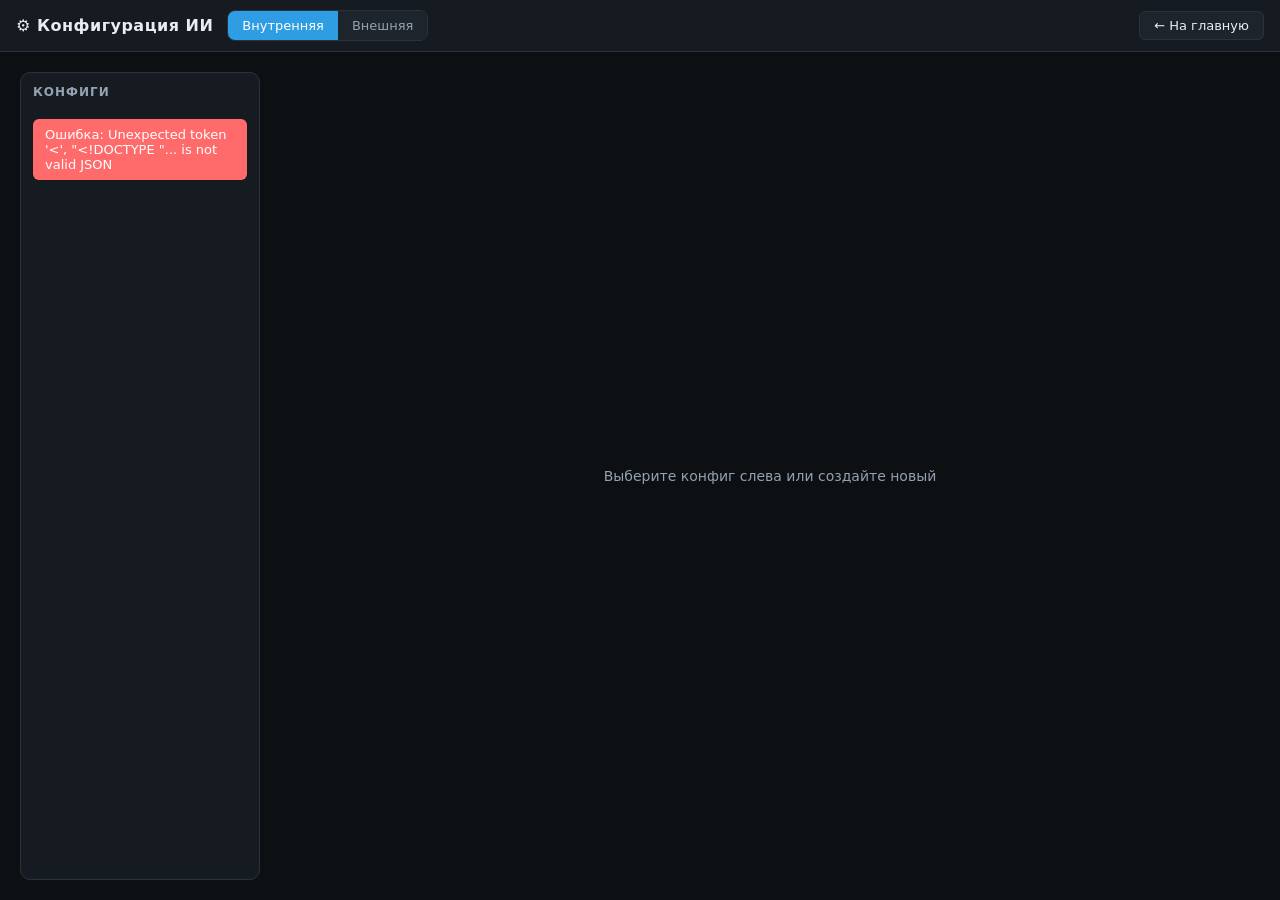
==== kuzmich-cockpit/frontend/config.html @ 86af547f "Initial commit: monorepo structure - voice_robot: core voice robot scripts, configs, prompts, models" ====
<!doctype html>
<html lang="ru">
<head>
  <meta charset="utf-8">
  <meta name="viewport" content="width=device-width, initial-scale=1">
  <title>Редактор конфигурации ИИ</title>
  <link rel="stylesheet" href="css/base.css">
  <link rel="stylesheet" href="css/config.css">
</head>
<body>
<header>
  <h1>⚙ Конфигурация ИИ</h1>
  <div class="mode-tabs">
    <button id="tabInternal" class="active">Внутренняя</button>
    <button id="tabExternal">Внешняя</button>
  </div>
  <div class="spacer"></div>
  <a href="/" class="back-btn">← На главную</a>
</header>
<main>
  <div class="sidebar">
    <h2>Конфиги</h2>
    <div id="configList"></div>
    <div id="status" class="status hidden"></div>
  </div>
  <div class="editor" id="editorPanel">
    <div class="editor-empty" id="editorEmpty">Выберите конфиг слева или создайте новый</div>
    <div id="editorTop" style="display:none;gap:10px;align-items:center;margin-bottom:8px">
      <label style="font-size:13px;color:var(--dim)">Имя:</label>
      <input id="configNameInput" type="text" style="flex:1;background:#0f1418;color:var(--txt);border:1px solid var(--line);border-radius:6px;padding:6px 10px;font:inherit;font-size:14px" placeholder="имя файла" />
      <span id="dirtyIndicator" style="font-size:13px;color:var(--warn);font-weight:600"></span>
    </div>
    <div id="editorContent" style="display:none;flex-direction:column;gap:12px;flex:1;overflow-y:auto"></div>
    <div class="actions" id="editorActions" style="display:none">
      <button id="newBtn">Новый</button>
      <button class="primary" id="saveBtn">Сохранить</button>
      <button id="selectBtn">Выбрать</button>
      <button id="resetBtn">Сбросить все</button>
      <button class="danger" id="deleteBtn">Удалить</button>
      <button id="rawToggle" class="raw-toggle">RAW</button>
      <div class="spacer"></div>
      <span id="activeBadge" class="active-badge" style="display:none">Активен</span>
    </div>
    <div class="raw-editor" id="rawEditor">
      <textarea id="rawTextarea" spellcheck="false"></textarea>
    </div>
  </div>
</main>

<script src="js/base.js"></script>
<script src="js/editor.js"></script>
<script src="js/ini-parser.js"></script>
<script src="js/model-fetcher.js"></script>
<script>
'use strict';
(function(){
  const configList = $('#configList');
  const editorContent = $('#editorContent');
  const editorEmpty = $('#editorEmpty');
  const editorActions = $('#editorActions');
  const editorTop = $('#editorTop');
  const configNameInput = $('#configNameInput');
  const dirtyIndicator = $('#dirtyIndicator');
  const rawEditor = $('#rawEditor');
  const rawTextarea = $('#rawTextarea');
  const rawToggle = $('#rawToggle');
  const statusDiv = $('#status');
  const activeBadge = $('#activeBadge');

  let currentMode = 'internal';
  let baseDefaults = {};
  let overrides = {};
  let originalOverrides = {};
  let rawMode = false;

  const ed = new SidebarEditor({
    nameInput: configNameInput,
    contentArea: rawTextarea,
    dirtyIndicator, statusDiv,
    saveBtn: $('#saveBtn'),
    deleteBtn: $('#deleteBtn'),
    editorEl: editorContent,
    emptyEl: editorEmpty,
    actionsEl: editorActions
  });

  // Override: content is serialized overrides
  ed.getContent = () => rawMode ? rawTextarea.value : serializeOverride(overrides);

  // Override: dirty = name changed OR overrides changed
  ed.isDirty = () => {
    const nameChanged = configNameInput.value.trim() !== ed.originalName;
    const overridesChanged = JSON.stringify(overrides) !== JSON.stringify(originalOverrides);
    if (ed.isNew) return configNameInput.value.trim() !== '' || overridesChanged;
    return nameChanged || overridesChanged;
  };

  // Override: hideEditor for config-specific elements
  ed.hideEditor = () => {
    editorContent.style.display = 'none';
    editorEmpty.style.display = 'flex';
    editorActions.style.display = 'none';
    editorTop.style.display = 'none';
    rawEditor.style.display = 'none';
    rawToggle.textContent = 'RAW';
    dirtyIndicator.textContent = '';
    ed.isNew = false;
  };

  // Override: showEditor for config-specific elements
  ed.showEditor = () => {
    editorEmpty.style.display = 'none';
    editorContent.style.display = 'flex';
    editorActions.style.display = 'flex';
    editorTop.style.display = 'flex';
  };

  const EDITABLE = {
    'internal': {
      'ai': [
        {key:'backend',label:'Backend',type:'select',options:['llama','vllm']},
        {key:'model',label:'Модель',type:'model_select'},
        {key:'temperature',label:'Температура'},
        {key:'max_tokens',label:'Макс. токенов'}
      ],
      'realtime': [
        {key:'realtime_url',label:'Realtime URL'},
        {key:'voice',label:'Voice'},
        {key:'model',label:'Модель RT'},
        {key:'max_session_turns',label:'Макс. сессий'}
      ],
      'llama': [{key:'ctx_size',label:'Размер контекста'},{key:'gpu_layers',label:'GPU слои (-1=all)'}],
      'vllm':  [{key:'gpu_memory_utilization',label:'GPU память (%)'},{key:'max_model_len',label:'Макс. длина модели'}],
    },
    'external': {
      'ai': [
        {key:'backend',label:'Backend',type:'select',options:['openai']},
        {key:'base_url',label:'Base URL'},
        {key:'api_key',label:'API ключ'},
        {key:'model',label:'Модель'},
        {key:'temperature',label:'Температура'},
        {key:'max_tokens',label:'Макс. токенов'}
      ],
      'realtime': [
        {key:'realtime_url',label:'Realtime URL'},
        {key:'voice',label:'Voice'},
        {key:'api_key',label:'API ключ RT'},
        {key:'model',label:'Модель RT'},
        {key:'max_session_turns',label:'Макс. сессий'}
      ],
    },
  };

  $('#tabInternal').onclick = () => setMode('internal');
  $('#tabExternal').onclick = () => setMode('external');

  async function setMode(mode){
    currentMode = mode;
    ed.current = null;
    ed.originalName = '';
    rawMode = false;
    overrides = {};
    originalOverrides = {};
    $('#tabInternal').classList.toggle('active', mode === 'internal');
    $('#tabExternal').classList.toggle('active', mode === 'external');
    ed.hideEditor();
    loadConfigList();
    try {
      const st = await fetch('/api/companion/status');
      const stData = await st.json();
      const lastCfg = stData.last_config && stData.last_config[mode];
      if(lastCfg){
        const configs = await (await fetch('/api/companion/configs/' + mode)).json();
        if((configs.configs || []).includes(lastCfg)){
          loadConfig(lastCfg);
          return;
        }
      }
    } catch(e){}
  }

  async function loadDefaults(){
    try {
      const res = await fetch('/api/companion/base_config');
      if(!res.ok) return;
      const data = await res.json();
      baseDefaults = {};
      (data.sections || []).forEach(s => {
        baseDefaults[s.name] = {};
        s.items.forEach(item => { baseDefaults[s.name][item.key] = item.value; });
      });
    } catch(e){}
  }

  async function loadConfigList(){
    try {
      const res = await fetch('/api/companion/configs/' + currentMode);
      const data = await res.json();
      const names = data.configs || [];
      let activeName = null;
      try {
        const st = await fetch('/api/companion/status');
        const stData = await st.json();
        activeName = stData.last_config && stData.last_config[currentMode] || null;
      } catch(e){}

      configList.innerHTML = '';
      if(names.length === 0){
        configList.innerHTML = '<div style="color:var(--dim);font-size:13px;padding:8px">Нет конфигов</div>';
        return;
      }
      names.forEach(name => {
        const div = document.createElement('div');
        div.className = 'config-item' + (name === ed.current ? ' active' : '');
        div.textContent = name;
        if(name === activeName){
          const badge = document.createElement('span');
          badge.className = 'badge';
          badge.textContent = '\u25cf';
          badge.style.color = 'var(--ok)';
          div.appendChild(badge);
        }
        div.onclick = () => {
          if(ed.isDirty() && !confirm('Есть несохранённые изменения. Продолжить?')) return;
          loadConfig(name);
        };
        configList.appendChild(div);
      });
    } catch(e){ ed.showMsg('Ошибка: ' + e.message, 'err'); }
  }

  async function loadConfig(name){
    try {
      const res = await fetch('/api/companion/config/' + currentMode + '/get/' + encodeURIComponent(name));
      if(!res.ok) throw new Error('Не найден');
      const data = await res.json();
      overrides = parseOverride(data.content || '');
      originalOverrides = JSON.parse(JSON.stringify(overrides));
      rawMode = false;
      rawToggle.textContent = 'RAW';
      rawEditor.style.display = 'none';
      ed.load(name, serializeOverride(overrides));
      renderForm();
      ed.showEditor();
      loadConfigList();
      try {
        const st = await fetch('/api/companion/status');
        const stData = await st.json();
        activeBadge.style.display = (stData.mode === currentMode && stData.config === name) ? '' : 'none';
      } catch(e){ activeBadge.style.display = 'none'; }
    } catch(e){ ed.showMsg('Ошибка: ' + e.message, 'err'); }
  }

  function renderForm(){
    editorContent.innerHTML = '';
    const fields = EDITABLE[currentMode] || {};
    const backendVal = (overrides.ai && overrides.ai.backend)
      || (baseDefaults.ai && baseDefaults.ai.backend) || 'llama';
    const showSection = currentMode === 'internal' ? backendVal : null;

    Object.keys(fields).forEach(section => {
      if(currentMode === 'internal' && (section === 'llama' || section === 'vllm')){
        if(section !== showSection) return;
      }
      const items = fields[section];
      if(!items || items.length === 0) return;

      const card = document.createElement('div');
      card.className = 'section-card';
      const h3 = document.createElement('h3');
      h3.textContent = '[' + section + ']';
      card.appendChild(h3);

      items.forEach(field => {
        const defaultVal = (baseDefaults[section] && baseDefaults[section][field.key]) || '';
        const overrideVal = overrides[section] && overrides[section][field.key];
        const currentVal = overrideVal !== undefined ? overrideVal : defaultVal;
        const isOverridden = overrideVal !== undefined;

        const row = document.createElement('div');
        row.className = 'field';
        const label = document.createElement('label');
        label.textContent = field.label;
        row.appendChild(label);

        const hint = document.createElement('span');
        hint.className = 'hint';
        const updateHint = () => {
          const ov = overrides[section] && overrides[section][field.key] !== undefined;
          hint.style.cssText = 'font-size:11px;color:' + (ov ? 'var(--warn)' : 'var(--dim)') + ';min-width:70px;text-align:right;flex-shrink:0;cursor:' + (ov ? 'pointer' : 'default');
          hint.title = ov ? 'Нажмите чтобы сбросить к дефолту' : 'Уже используется значение по умолчанию';
          hint.textContent = '\u2190 ' + (defaultVal || '—');
          return ov;
        };
        updateHint();
        hint.onclick = () => {
          const currentlyOverridden = overrides[section] && overrides[section][field.key] !== undefined;
          if(!currentlyOverridden) return;
          if(field.type === 'select'){
            overrides[section][field.key] = field.options[0];
          } else if(field.type === 'model_select'){
            delete overrides[section][field.key];
            fetchModels(backendVal).then(models => {
              if(models.length > 0) overrides[section][field.key] = models[0];
              if(Object.keys(overrides[section]).length === 0) delete overrides[section];
              renderForm();
              ed.updateDirty();
            });
            return;
          } else {
            delete overrides[section][field.key];
            if(Object.keys(overrides[section]).length === 0) delete overrides[section];
          }
          renderForm();
          ed.updateDirty();
        };

        let inp;

        if(field.type === 'select'){
          inp = document.createElement('select');
          field.options.forEach(opt => {
            const o = document.createElement('option');
            o.value = opt; o.textContent = opt;
            if(opt === currentVal) o.selected = true;
            inp.appendChild(o);
          });
          inp.addEventListener('change', () => {
            if(!overrides[section]) overrides[section] = {};
            overrides[section][field.key] = inp.value;
            updateHint();
            ed.updateDirty();
            if(field.key === 'backend') renderForm();
          });
        } else if(field.type === 'model_select'){
          inp = document.createElement('select');
          const optDefault = document.createElement('option');
          optDefault.value = ''; optDefault.textContent = '— из базового —';
          if(!currentVal) optDefault.selected = true;
          inp.appendChild(optDefault);
          fetchModels(backendVal).then(models => {
            while(inp.options.length > 1) inp.remove(1);
            models.forEach(m => {
              const o = document.createElement('option');
              o.value = m; o.textContent = m;
              if(m === currentVal) o.selected = true;
              inp.appendChild(o);
            });
          });
          inp.addEventListener('change', () => {
            if(!overrides[section]) overrides[section] = {};
            if(inp.value){
              overrides[section][field.key] = inp.value;
            } else {
              delete overrides[section][field.key];
              if(Object.keys(overrides[section]).length === 0) delete overrides[section];
            }
            updateHint();
            ed.updateDirty();
          });
        } else {
          const val = currentVal.trim().toLowerCase();
          if(val === 'true' || val === 'false'){
            inp = document.createElement('input');
            inp.type = 'checkbox';
            inp.checked = val === 'true';
            inp.addEventListener('change', () => {
              if(!overrides[section]) overrides[section] = {};
              overrides[section][field.key] = inp.checked ? 'true' : 'false';
              updateHint();
              ed.updateDirty();
            });
          } else if(/^-?\d+$/.test(val)){
            inp = document.createElement('input');
            inp.type = 'number';
            inp.value = currentVal;
            inp.addEventListener('input', () => {
              if(!overrides[section]) overrides[section] = {};
              overrides[section][field.key] = inp.value;
              updateHint();
              ed.updateDirty();
            });
          } else if(/^-?\d+\.\d+$/.test(val)){
            inp = document.createElement('input');
            inp.type = 'number';
            inp.step = '0.01';
            inp.value = currentVal;
            inp.addEventListener('input', () => {
              if(!overrides[section]) overrides[section] = {};
              overrides[section][field.key] = inp.value;
              updateHint();
              ed.updateDirty();
            });
          } else {
            inp = document.createElement('input');
            inp.type = 'text';
            inp.value = currentVal;
            inp.addEventListener('input', () => {
              if(!overrides[section]) overrides[section] = {};
              overrides[section][field.key] = inp.value;
              updateHint();
              ed.updateDirty();
            });
          }
        }

        inp.style.flex = '1';
        row.appendChild(inp);
        row.appendChild(hint);

        card.appendChild(row);
      });

      editorContent.appendChild(card);
    });
  }

  rawToggle.onclick = () => {
    rawMode = !rawMode;
    if(rawMode){
      rawTextarea.value = serializeOverride(overrides);
      editorContent.style.display = 'none';
      rawEditor.style.display = 'block';
      rawToggle.textContent = 'Форма';
    } else {
      overrides = parseOverride(rawTextarea.value);
      rawEditor.style.display = 'none';
      editorContent.style.display = 'flex';
      rawToggle.textContent = 'RAW';
      renderForm();
      ed.updateDirty();
    }
  };

  ed.bindAll({
    saveFn: async (name, content) => {
      if(ed.current === null){
        const configs = await (await fetch('/api/companion/configs/' + currentMode)).json();
        if((configs.configs || []).includes(name)){
          if(!confirm('Файл "' + name + '" уже существует. Перезаписать?')) throw new Error('Отменено');
        } else {
          const res = await fetch('/api/companion/config/' + currentMode + '/create', {
            method: 'POST', headers: {'Content-Type': 'application/json'},
            body: JSON.stringify({ name: name })
          });
          if(!res.ok){ const err = await res.json(); throw new Error(err.detail || 'Ошибка создания'); }
        }
      }
      const saveRes = await fetch('/api/companion/config/' + currentMode + '/save/' + encodeURIComponent(name), {
        method: 'POST', headers: {'Content-Type': 'application/json'},
        body: JSON.stringify({ content })
      });
      if(!saveRes.ok){ const err = await saveRes.json(); throw new Error(err.detail || 'Ошибка сохранения'); }
    },
    renameFn: async (oldName, newName) => {
      const res = await fetch('/api/companion/config/' + currentMode + '/rename/' + encodeURIComponent(oldName), {
        method: 'POST', headers: {'Content-Type': 'application/json'},
        body: JSON.stringify({ new_name: newName })
      });
      if(!res.ok){ const err = await res.json(); throw new Error(err.detail || 'Ошибка переименования'); }
    },
    afterSave: () => { originalOverrides = JSON.parse(JSON.stringify(overrides)); loadConfigList(); },
    deleteFn: async (name) => {
      const res = await fetch('/api/companion/config/' + currentMode + '/delete/' + encodeURIComponent(name), { method: 'DELETE' });
      if(!res.ok){ const err = await res.json(); throw new Error(err.detail || 'Ошибка'); }
    },
    afterDelete: async () => {
      const data = await (await fetch('/api/companion/configs/' + currentMode)).json();
      const names = data.configs || [];
      if (names.length > 0) {
        loadConfig(names[0]);
      } else {
        loadConfigList();
      }
    }
  });

  $('#newBtn').onclick = () => {
    if(ed.isDirty() && !confirm('Есть несохранённые изменения. Продолжить?')) return;
    ed.current = null;
    ed.originalName = '';
    ed.isNew = true;
    configNameInput.value = '';
    overrides = {};
    originalOverrides = {};
    rawMode = false;
    rawEditor.style.display = 'none';
    editorContent.style.display = 'flex';
    renderForm();
    ed.showEditor();
    dirtyIndicator.textContent = '';
    document.querySelectorAll('.config-item').forEach(el => el.classList.remove('active'));
  };

  $('#resetBtn').onclick = () => {
    if(!ed.current) return;
    overrides = JSON.parse(JSON.stringify(originalOverrides));
    rawMode = false;
    rawEditor.style.display = 'none';
    editorContent.style.display = 'flex';
    rawToggle.textContent = 'RAW';
    ed.load(ed.current, serializeOverride(overrides));
    renderForm();
    ed.updateDirty();
  };

  $('#selectBtn').onclick = async () => {
    if(!ed.current){ ed.showMsg('Сначала выберите конфиг', 'err'); return; }
    try {
      const res = await fetch('/api/companion/select', {
        method: 'POST', headers: {'Content-Type': 'application/json'},
        body: JSON.stringify({ mode: currentMode, config: ed.current })
      });
      const d = await res.json();
      if(!res.ok || !d.ok) throw new Error(d.message || d.detail || 'Ошибка');
      ed.showMsg(ed.current + ' выбран', 'ok');
      activeBadge.style.display = '';
      document.querySelectorAll('.config-item').forEach(el => {
        const isTarget = el.textContent.trim() === ed.current;
        const wasActive = el.querySelector('.badge');
        if(wasActive) wasActive.remove();
        if(isTarget && ed.current){
          const badge = document.createElement('span');
          badge.className = 'badge';
          badge.textContent = '\u25cf';
          badge.style.color = 'var(--ok)';
          el.appendChild(badge);
        }
      });
    } catch(e){ ed.showMsg(e.message, 'err'); }
  };

  (async function init(){
    await loadDefaults();
    try {
      const st = await fetch('/api/companion/status');
      const stData = await st.json();
      const mode = (stData.mode === 'internal' || stData.mode === 'external') ? stData.mode : 'internal';
      await setMode(mode);
      return;
    } catch(e){}
    loadConfigList();
  })();
})();
</script>
</body>
</html>
---- kuzmich-cockpit/frontend/css/base.css ----
:root{
  --bg:#0d1013; --panel:#161b21; --panel2:#1d242c; --line:#2a333d;
  --txt:#e7edf3; --dim:#93a1b0; --accent:#2f9de3; --ok:#5fd08a;
  --warn:#e6b64c; --err:#ff6b6b; --estop:#e23b3b;
  font-family:system-ui,-apple-system,"Segoe UI",Roboto,sans-serif;
}
*{box-sizing:border-box}
body{margin:0;background:var(--bg);color:var(--txt);height:100vh;display:flex;flex-direction:column;overflow:hidden}
header{display:flex;align-items:center;gap:14px;padding:10px 16px;background:var(--panel);border-bottom:1px solid var(--line)}
header h1{font-size:16px;margin:0;font-weight:700;letter-spacing:.5px}
.spacer{flex:1}
.back-btn{color:var(--txt);text-decoration:none;background:var(--panel2);padding:6px 14px;border-radius:6px;border:1px solid var(--line);font-size:13px}
.back-btn:hover{border-color:var(--accent)}
.status{padding:8px 12px;border-radius:6px;font-size:13px}
.status.ok{background:var(--ok);color:#000}
.status.err{background:var(--err);color:#fff}
.status.hidden{display:none}
---- kuzmich-cockpit/frontend/css/config.css ----
.mode-tabs{display:flex;border:1px solid var(--line);border-radius:8px;overflow:hidden}
.mode-tabs button{background:var(--panel2);color:var(--dim);border:0;padding:7px 14px;cursor:pointer;font:inherit;font-size:13px}
.mode-tabs button.active{background:var(--accent);color:#fff}
main{flex:1;display:flex;gap:20px;padding:20px;overflow:hidden}
.sidebar{width:240px;background:var(--panel);border:1px solid var(--line);border-radius:10px;padding:12px;display:flex;flex-direction:column;gap:10px;overflow-y:auto}
.sidebar h2{font-size:12px;text-transform:uppercase;letter-spacing:1px;color:var(--dim);margin:0}
.config-item{padding:8px 10px;border-radius:6px;cursor:pointer;font-size:13px;border:1px solid transparent}
.config-item:hover{background:var(--panel2);border-color:var(--line)}
.config-item.active{background:var(--accent);color:#fff;border-color:var(--accent)}
.config-item .badge{font-size:10px;color:var(--dim);margin-left:8px}
.editor{flex:1;display:flex;flex-direction:column;gap:12px;overflow-y:auto}
.editor-empty{display:flex;align-items:center;justify-content:center;height:100%;color:var(--dim);font-size:14px}
.section-card{background:var(--panel);border:1px solid var(--line);border-radius:10px;padding:14px}
.section-card h3{margin:0 0 10px;font-size:12px;text-transform:uppercase;letter-spacing:1px;color:var(--accent);font-weight:700}
.field{display:flex;align-items:center;gap:10px;margin-bottom:8px}
.field label{font-size:12px;color:var(--dim);width:160px;text-align:right;flex-shrink:0}
.field input[type=text],.field input[type=number],.field select{flex:1;background:#0f1418;color:var(--txt);border:1px solid var(--line);border-radius:6px;padding:6px 10px;font:inherit;font-size:13px}
.field input[type=checkbox]{width:auto;accent-color:var(--accent)}
.actions{display:flex;gap:8px;flex-wrap:wrap;align-items:center;padding:10px 0}
.actions button{padding:8px 16px;border:1px solid var(--line);border-radius:6px;background:var(--panel2);color:var(--txt);cursor:pointer;font:inherit;font-size:13px}
.actions button:hover{border-color:var(--accent)}
.actions button.primary{background:var(--accent);color:#fff;border-color:var(--accent)}
.actions button.danger{background:var(--err);color:#fff;border-color:var(--err)}
.active-badge{font-size:11px;padding:3px 8px;border-radius:20px;background:var(--ok);color:#000;font-weight:600}
.raw-toggle{font-size:12px;color:var(--dim);cursor:pointer;text-decoration:underline}
.raw-toggle:hover{color:var(--accent)}
.raw-editor{display:none;width:100%;flex:1}
.raw-editor textarea{width:100%;height:100%;background:#0f1418;color:var(--txt);border:1px solid var(--line);border-radius:7px;padding:10px;font:inherit;resize:none;font-size:13px;line-height:1.5;font-family:ui-monospace,Menlo,Consolas,monospace}
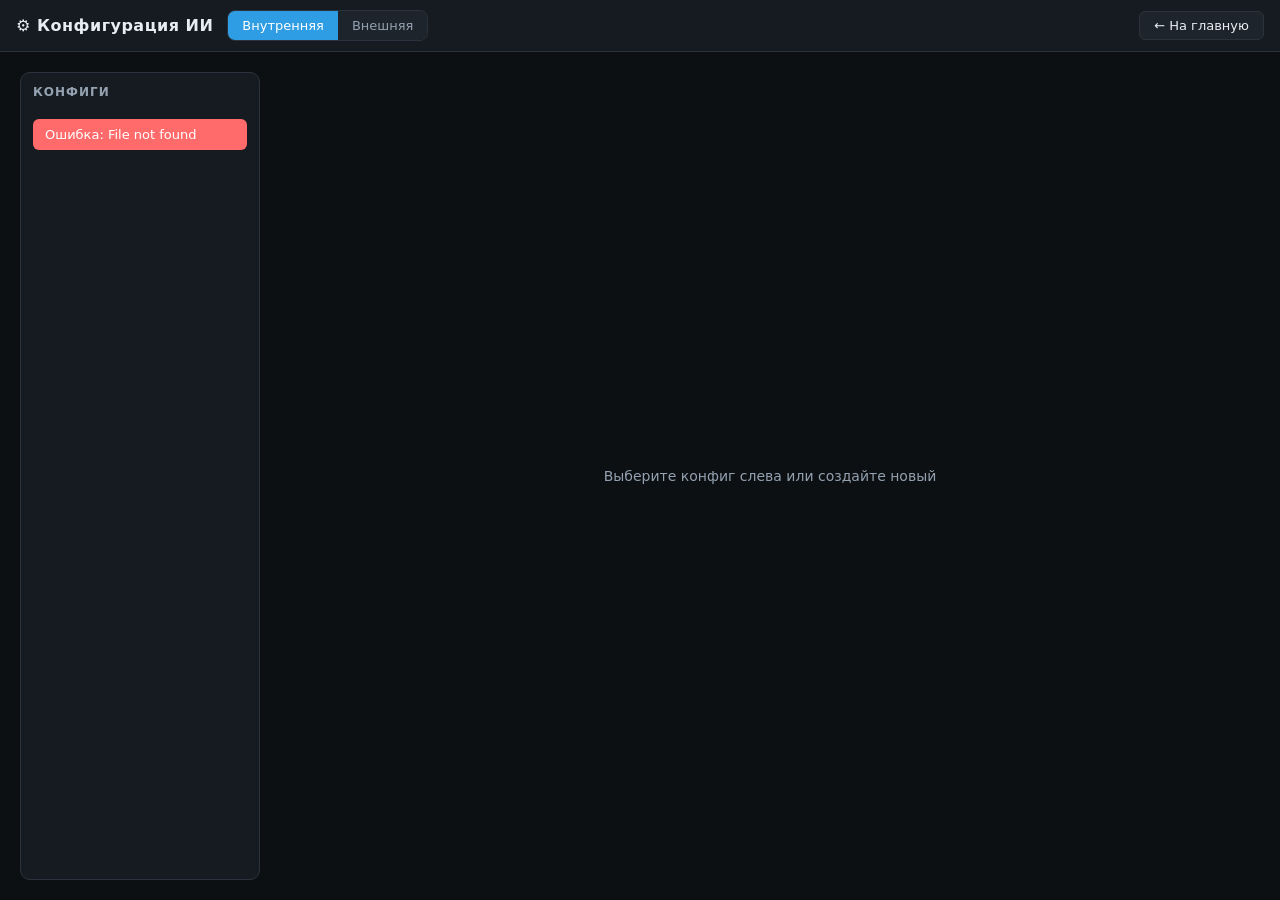
==== commit dbf15a94: "refactor(cockpit): align REST API methods + unify frontend via API client Backend: - PUT for idempot" ====
--- a/kuzmich-cockpit/frontend/config.html
+++ b/kuzmich-cockpit/frontend/config.html
@@ -48,6 +48,7 @@
 </main>
 
 <script src="js/base.js"></script>
+<script src="js/api.js"></script>
 <script src="js/editor.js"></script>
 <script src="js/ini-parser.js"></script>
 <script src="js/model-fetcher.js"></script>
@@ -166,11 +167,10 @@
     ed.hideEditor();
     loadConfigList();
     try {
-      const st = await fetch('/api/companion/status');
-      const stData = await st.json();
+      const stData = await API.companionStatus();
       const lastCfg = stData.last_config && stData.last_config[mode];
       if(lastCfg){
-        const configs = await (await fetch('/api/companion/configs/' + mode)).json();
+        const configs = await API.companionListConfigs(mode);
         if((configs.configs || []).includes(lastCfg)){
           loadConfig(lastCfg);
           return;
@@ -181,9 +181,7 @@
 
   async function loadDefaults(){
     try {
-      const res = await fetch('/api/companion/base_config');
-      if(!res.ok) return;
-      const data = await res.json();
+      const data = await API.companionBaseConfig();
       baseDefaults = {};
       (data.sections || []).forEach(s => {
         baseDefaults[s.name] = {};
@@ -194,13 +192,11 @@
 
   async function loadConfigList(){
     try {
-      const res = await fetch('/api/companion/configs/' + currentMode);
-      const data = await res.json();
+      const data = await API.companionListConfigs(currentMode);
       const names = data.configs || [];
       let activeName = null;
       try {
-        const st = await fetch('/api/companion/status');
-        const stData = await st.json();
+        const stData = await API.companionStatus();
         activeName = stData.last_config && stData.last_config[currentMode] || null;
       } catch(e){}
 
@@ -231,9 +227,7 @@
 
   async function loadConfig(name){
     try {
-      const res = await fetch('/api/companion/config/' + currentMode + '/get/' + encodeURIComponent(name));
-      if(!res.ok) throw new Error('Не найден');
-      const data = await res.json();
+      const data = await API.companionGetConfig(currentMode, name);
       overrides = parseOverride(data.content || '');
       originalOverrides = JSON.parse(JSON.stringify(overrides));
       rawMode = false;
@@ -244,8 +238,7 @@
       ed.showEditor();
       loadConfigList();
       try {
-        const st = await fetch('/api/companion/status');
-        const stData = await st.json();
+        const stData = await API.companionStatus();
         activeBadge.style.display = (stData.mode === currentMode && stData.config === name) ? '' : 'none';
       } catch(e){ activeBadge.style.display = 'none'; }
     } catch(e){ ed.showMsg('Ошибка: ' + e.message, 'err'); }
@@ -254,8 +247,10 @@
   function renderForm(){
     editorContent.innerHTML = '';
     const fields = EDITABLE[currentMode] || {};
-    const backendVal = (overrides.ai && overrides.ai.backend)
-      || (baseDefaults.ai && baseDefaults.ai.backend) || 'llama';
+    const rawBackend = (overrides.ai && overrides.ai.backend)
+      || (baseDefaults.ai && baseDefaults.ai.backend) || '';
+    const backendOptions = currentMode === 'internal' ? ['llama','vllm'] : ['openai'];
+    const backendVal = backendOptions.includes(rawBackend) ? rawBackend : backendOptions[0];
     const showSection = currentMode === 'internal' ? backendVal : null;
 
     Object.keys(fields).forEach(section => {
@@ -435,37 +430,24 @@
   ed.bindAll({
     saveFn: async (name, content) => {
       if(ed.current === null){
-        const configs = await (await fetch('/api/companion/configs/' + currentMode)).json();
+        const configs = await API.companionListConfigs(currentMode);
         if((configs.configs || []).includes(name)){
           if(!confirm('Файл "' + name + '" уже существует. Перезаписать?')) throw new Error('Отменено');
         } else {
-          const res = await fetch('/api/companion/config/' + currentMode + '/create', {
-            method: 'POST', headers: {'Content-Type': 'application/json'},
-            body: JSON.stringify({ name: name })
-          });
-          if(!res.ok){ const err = await res.json(); throw new Error(err.detail || 'Ошибка создания'); }
+          await API.companionCreateConfig(currentMode, name);
         }
       }
-      const saveRes = await fetch('/api/companion/config/' + currentMode + '/save/' + encodeURIComponent(name), {
-        method: 'POST', headers: {'Content-Type': 'application/json'},
-        body: JSON.stringify({ content })
-      });
-      if(!saveRes.ok){ const err = await saveRes.json(); throw new Error(err.detail || 'Ошибка сохранения'); }
+      await API.companionSaveConfig(currentMode, name, content);
     },
     renameFn: async (oldName, newName) => {
-      const res = await fetch('/api/companion/config/' + currentMode + '/rename/' + encodeURIComponent(oldName), {
-        method: 'POST', headers: {'Content-Type': 'application/json'},
-        body: JSON.stringify({ new_name: newName })
-      });
-      if(!res.ok){ const err = await res.json(); throw new Error(err.detail || 'Ошибка переименования'); }
+      await API.companionRenameConfig(currentMode, oldName, newName);
     },
     afterSave: () => { originalOverrides = JSON.parse(JSON.stringify(overrides)); loadConfigList(); },
     deleteFn: async (name) => {
-      const res = await fetch('/api/companion/config/' + currentMode + '/delete/' + encodeURIComponent(name), { method: 'DELETE' });
-      if(!res.ok){ const err = await res.json(); throw new Error(err.detail || 'Ошибка'); }
+      await API.companionDeleteConfig(currentMode, name);
     },
     afterDelete: async () => {
-      const data = await (await fetch('/api/companion/configs/' + currentMode)).json();
+      const data = await API.companionListConfigs(currentMode);
       const names = data.configs || [];
       if (names.length > 0) {
         loadConfig(names[0]);
@@ -507,12 +489,8 @@
   $('#selectBtn').onclick = async () => {
     if(!ed.current){ ed.showMsg('Сначала выберите конфиг', 'err'); return; }
     try {
-      const res = await fetch('/api/companion/select', {
-        method: 'POST', headers: {'Content-Type': 'application/json'},
-        body: JSON.stringify({ mode: currentMode, config: ed.current })
-      });
-      const d = await res.json();
-      if(!res.ok || !d.ok) throw new Error(d.message || d.detail || 'Ошибка');
+      const d = await API.companionSelect(currentMode, ed.current);
+      if(!d.ok) throw new Error(d.message || 'Ошибка');
       ed.showMsg(ed.current + ' выбран', 'ok');
       activeBadge.style.display = '';
       document.querySelectorAll('.config-item').forEach(el => {
@@ -533,8 +511,7 @@
   (async function init(){
     await loadDefaults();
     try {
-      const st = await fetch('/api/companion/status');
-      const stData = await st.json();
+      const stData = await API.companionStatus();
       const mode = (stData.mode === 'internal' || stData.mode === 'external') ? stData.mode : 'internal';
       await setMode(mode);
       return;
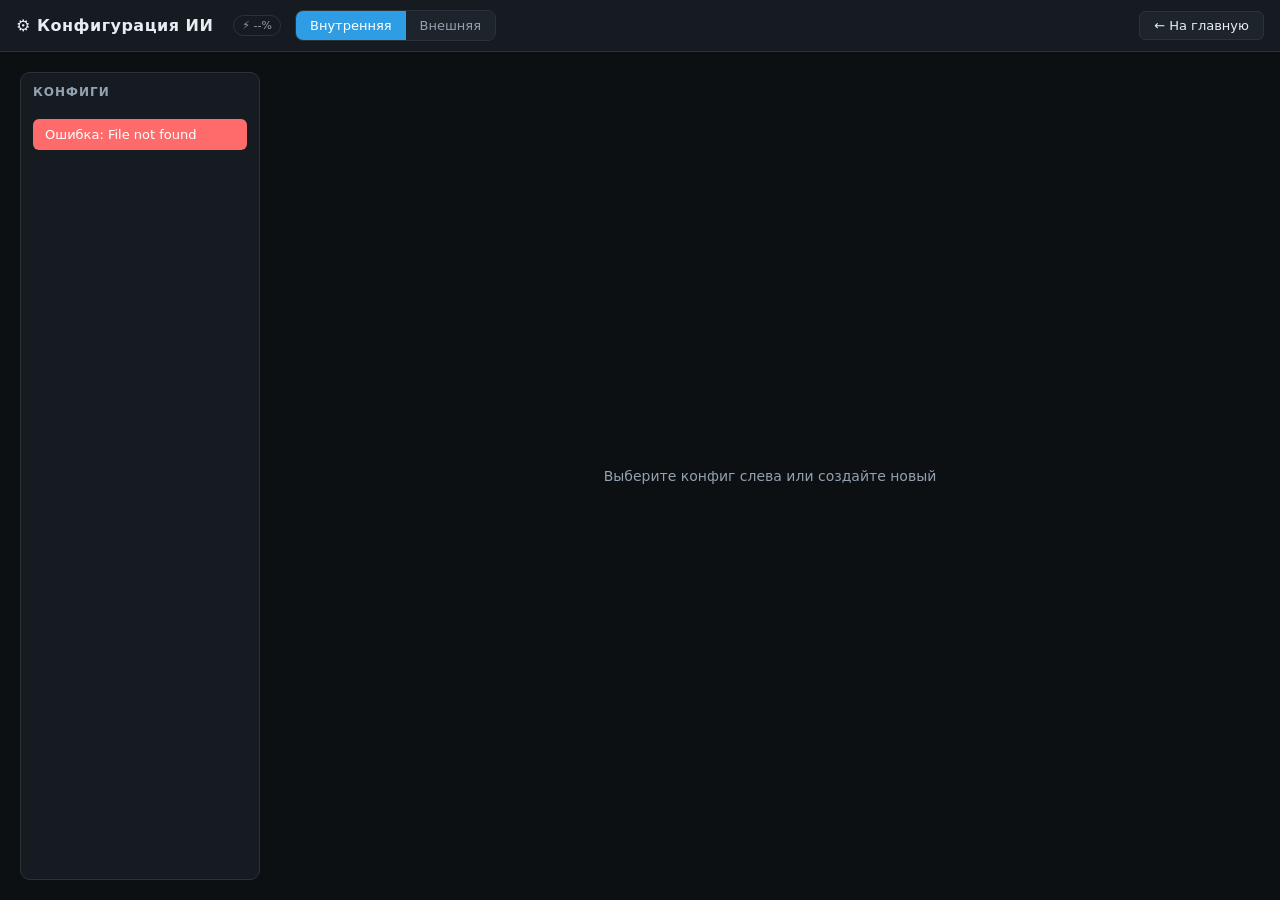
==== commit 99f9bf1c: "feat(battery): add robot battery SOC display to kuzmich-cockpit header Subscribe to DDS rt/bmsstate " ====
--- a/kuzmich-cockpit/frontend/config.html
+++ b/kuzmich-cockpit/frontend/config.html
@@ -10,6 +10,7 @@
 <body>
 <header>
   <h1>⚙ Конфигурация ИИ</h1>
+  <span id="batt" class="badge batt">⚡ --%</span>
   <div class="mode-tabs">
     <button id="tabInternal" class="active">Внутренняя</button>
     <button id="tabExternal">Внешняя</button>
@@ -433,8 +434,6 @@
         const configs = await API.companionListConfigs(currentMode);
         if((configs.configs || []).includes(name)){
           if(!confirm('Файл "' + name + '" уже существует. Перезаписать?')) throw new Error('Отменено');
-        } else {
-          await API.companionCreateConfig(currentMode, name);
         }
       }
       await API.companionSaveConfig(currentMode, name, content);
@@ -520,5 +519,6 @@
   })();
 })();
 </script>
+<script src="js/battery.js"></script>
 </body>
 </html>
--- a/kuzmich-cockpit/frontend/css/base.css
+++ b/kuzmich-cockpit/frontend/css/base.css
@@ -15,3 +15,8 @@
 .status.ok{background:var(--ok);color:#000}
 .status.err{background:var(--err);color:#fff}
 .status.hidden{display:none}
+.badge{font-size:11px;padding:3px 8px;border-radius:20px;border:1px solid var(--line);color:var(--dim)}
+.batt{margin-left:6px}
+.batt.high{color:var(--ok);border-color:var(--ok)}
+.batt.mid{color:var(--warn);border-color:var(--warn)}
+.batt.low{color:var(--err);border-color:var(--err)}
